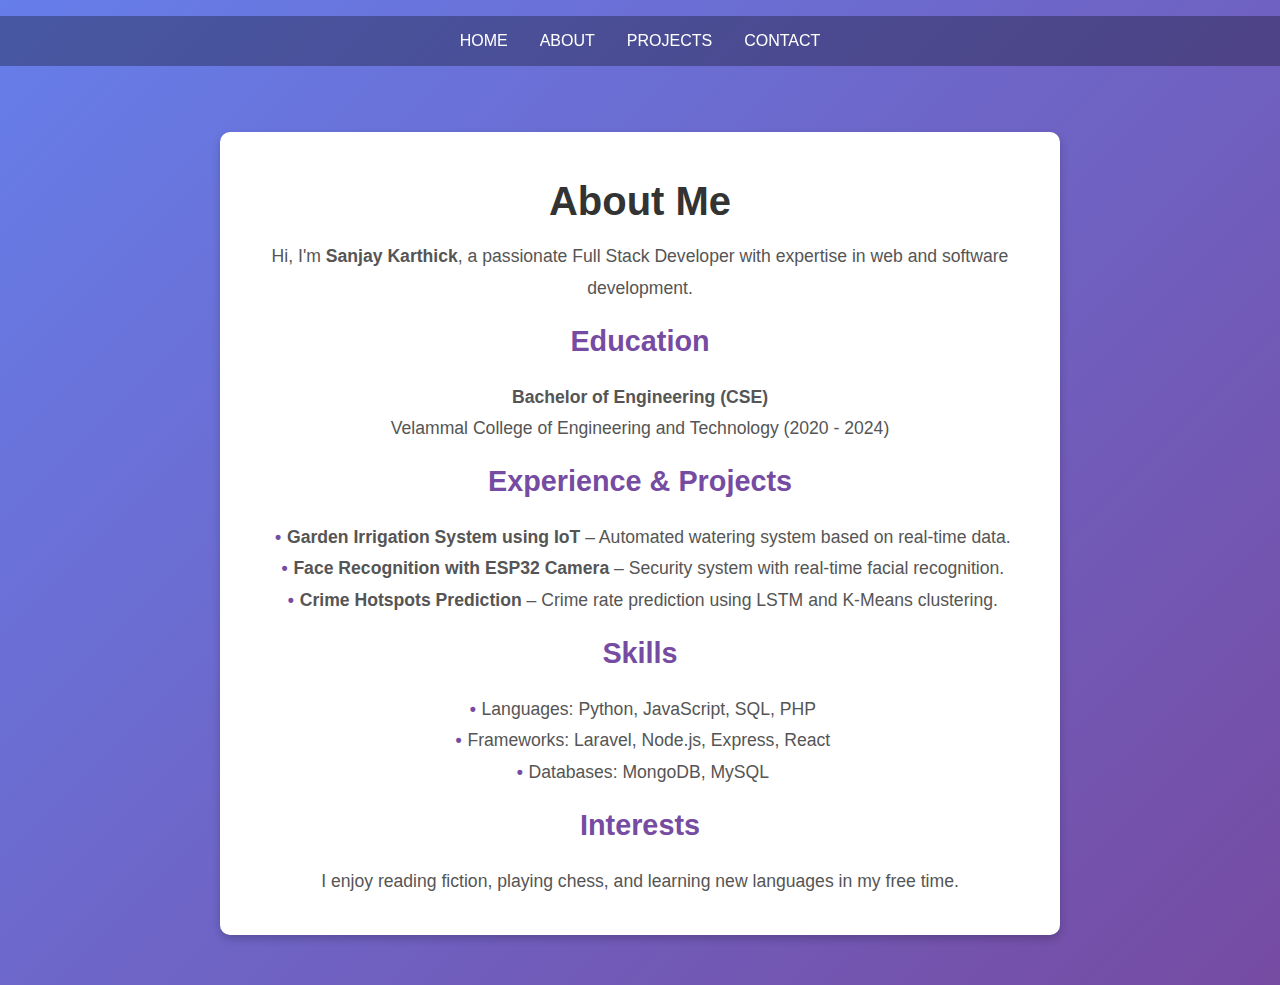
==== about.html @ b0444887 "Add files via upload" ====
<!DOCTYPE html>
<html lang="en">
<head>
    <meta charset="UTF-8">
    <meta name="viewport" content="width=device-width, initial-scale=1.0">
    <title>About Me - Sanjay Karthick</title>
    <link rel="stylesheet" href="personal-portfolio.css">
</head>
<body>
    <div class="portfolio-container">
        <ul class="navlist">
            <li><a href="./personal-portfolio-updated.html">Home</a></li>
            <li><a href="./about.html">About</a></li>
            <li><a href="./projects.html">Projects</a></li>
            <li><a href="./contact.html">Contact</a></li>
        </ul>

        <div class="about-section">
            <h1>About Me</h1>
            <p>Hi, I'm <strong>Sanjay Karthick</strong>, a passionate Full Stack Developer with expertise in web and software development.</p>

            <h2>Education</h2>
            <p><strong>Bachelor of Engineering (CSE)</strong><br>Velammal College of Engineering and Technology (2020 - 2024)</p>

            <h2>Experience & Projects</h2>
            <ul>
                <li><strong>Garden Irrigation System using IoT</strong> – Automated watering system based on real-time data.</li>
                <li><strong>Face Recognition with ESP32 Camera</strong> – Security system with real-time facial recognition.</li>
                <li><strong>Crime Hotspots Prediction</strong> – Crime rate prediction using LSTM and K-Means clustering.</li>
            </ul>

            <h2>Skills</h2>
            <ul>
                <li>Languages: Python, JavaScript, SQL, PHP</li>
                <li>Frameworks: Laravel, Node.js, Express, React</li>
                <li>Databases: MongoDB, MySQL</li>
            </ul>

            <h2>Interests</h2>
            <p>I enjoy reading fiction, playing chess, and learning new languages in my free time.</p>

            
        </div>
    </div>
</body>
</html>
---- personal-portfolio.css ----
body {
    font-family: 'Poppins', sans-serif;
    margin: 0;
    padding: 0;
    background-color: #f4f4f4;
    color: #333;
}

.portfolio-container {
    display: flex;
    flex-direction: column;
    align-items: center;
    justify-content: center;
    min-height: 100vh;
    text-align: center;
    background: linear-gradient(135deg, #667eea, #764ba2);
    color: white;
}

.navlist {
    display: flex;
    justify-content: center;
    gap: 2rem;
    background: rgba(0, 0, 0, 0.3);
    padding: 1rem;
    width: 100%;
    position: sticky;
    top: 0;
    left: 0;
}

.navlist a {
    text-decoration: none;
    color: white;
}

.navlist li {
    list-style: none;
    text-transform: uppercase;
    font-size: 1rem;
    cursor: pointer;
    transition: 0.3s;
}

.navlist li a:hover {
    color: #ffcc00;
}

.profile-pic {
    display: flex;
    justify-content: center;
    align-items: center;
    width: 100%;
    margin-top: 20px;
}

.profile-pic img {
    height: 300px;
    width: 300px;
    object-fit: cover;
    border-radius: 50%;
    max-width: 100%;
}

/* Responsive Design */
@media screen and (max-width: 768px) {
    .navlist {
        flex-direction: column;
        align-items: center;
        padding: 1rem;
        gap: 1rem;
    }

    .navlist li {
        font-size: 0.9rem;
    }

    .portfolio-container {
        flex-direction: column;
        padding: 20px;
    }

    .contentl {
        width: 90%;
        margin-top: 4rem;
        padding: 1.5rem;
    }

    .profile-pic img {
        height: 200px;
        width: 200px;
    }

    .contact-container, .about-section, .projects-container {
        width: 90%;
        padding: 15px;
    }

    .contact-item {
        font-size: 1rem;
    }

    .project-card {
        padding: 15px;
    }
}

@media screen and (max-width: 1024px) {
    .portfolio-container {
        padding: 30px;
    }

    .contentl {
        width: 80%;
    }

    .contact-container, .about-section, .projects-container {
        width: 80%;
    }

    .project-card {
        padding: 20px;
    }
}



.contentl {
    margin-top: 8rem;
    padding: 2rem;
    background: rgba(255, 255, 255, 0.1);
    
    border-radius: 10px;
    box-shadow: 0 0 10px rgba(0, 0, 0, 0.2);
    width: 60%;
}

.intro span {
    color: #ffcc00;
}

h1 {
    font-size: 2.5rem;
    margin-bottom: 1rem;
}

.details {
    font-size: 1.1rem;
    margin-bottom: 2rem;
}

.btn-container button {
    border: none;
    padding: 1rem 2rem;
    font-size: 1rem;
    margin: 0.5rem;
    border-radius: 5px;
    cursor: pointer;
    transition: 0.3s;
}

.btn-container button:nth-child(1) {
    background: #ffcc00;
    color: #333;
}

.btn-container button:nth-child(2) {
    background: transparent;
    border: 2px solid #ffcc00;
    color: #ffcc00;
}

.btn-container button:hover {
    opacity: 0.8;
}

.logos {
    display: flex;
    justify-content: center;
    gap: 1.5rem;
    margin-top: 2rem;
}

.logos i {
    font-size: 1.8rem;
    transition: 0.3s;
    cursor: pointer;
}

.logos i:hover {
    color: #ffcc00;
}

.email a,.ghub a,.linkedIn a,.phn p,.stackoverflow a{
    text-decoration: none;
    color: darkmagenta;
}
.email h1,.ghub h1,.linkedIn h1,.phn h1,.stackoverflow h1{
    text-decoration: underline;
}
.contact{
    display: grid;
    grid-template-columns: auto auto;
    gap: 100px;
}

.about-section {
    max-width: 800px;
    margin: 50px auto;
    padding: 20px;
    background: white;
    box-shadow: 0 4px 8px rgba(0, 0, 0, 0.2);
    border-radius: 10px;
    text-align: center;
}
.about-section h1 {
    font-size: 2.5rem;
    color: #333;
    margin-bottom: 10px;
}
.about-section h2 {
    font-size: 1.8rem;
    color: #764ba2;
    margin-top: 20px;
}
.about-section p, .about-section ul {
    font-size: 1.1rem;
    color: #555;
    line-height: 1.8;
}
.about-section ul {
    list-style: none;
    padding: 0;
}
.about-section ul li::before {
    content: "\2022";
    color: #764ba2;
    font-weight: bold;
    display: inline-block;
    width: 1em;
}

.contact-container {
    max-width: 800px;
    margin: 50px auto;
    padding: 20px;
    background: white;
    box-shadow: 0 4px 8px rgba(0, 0, 0, 0.2);
    border-radius: 10px;
    text-align: center;
}

.contact-container h1 {
    font-size: 2.5rem;
    color: #333;
    margin-bottom: 20px;
}

.contact-item {
    margin: 15px 0;
    font-size: 1.2rem;
}

.contact-item a {
    color: #764ba2;
    text-decoration: none;
    transition: 0.3s;
}

.contact-item a:hover {
    color: #ffcc00;
}

.contact-item i {
    margin-right: 10px;
    color: #764ba2;
}
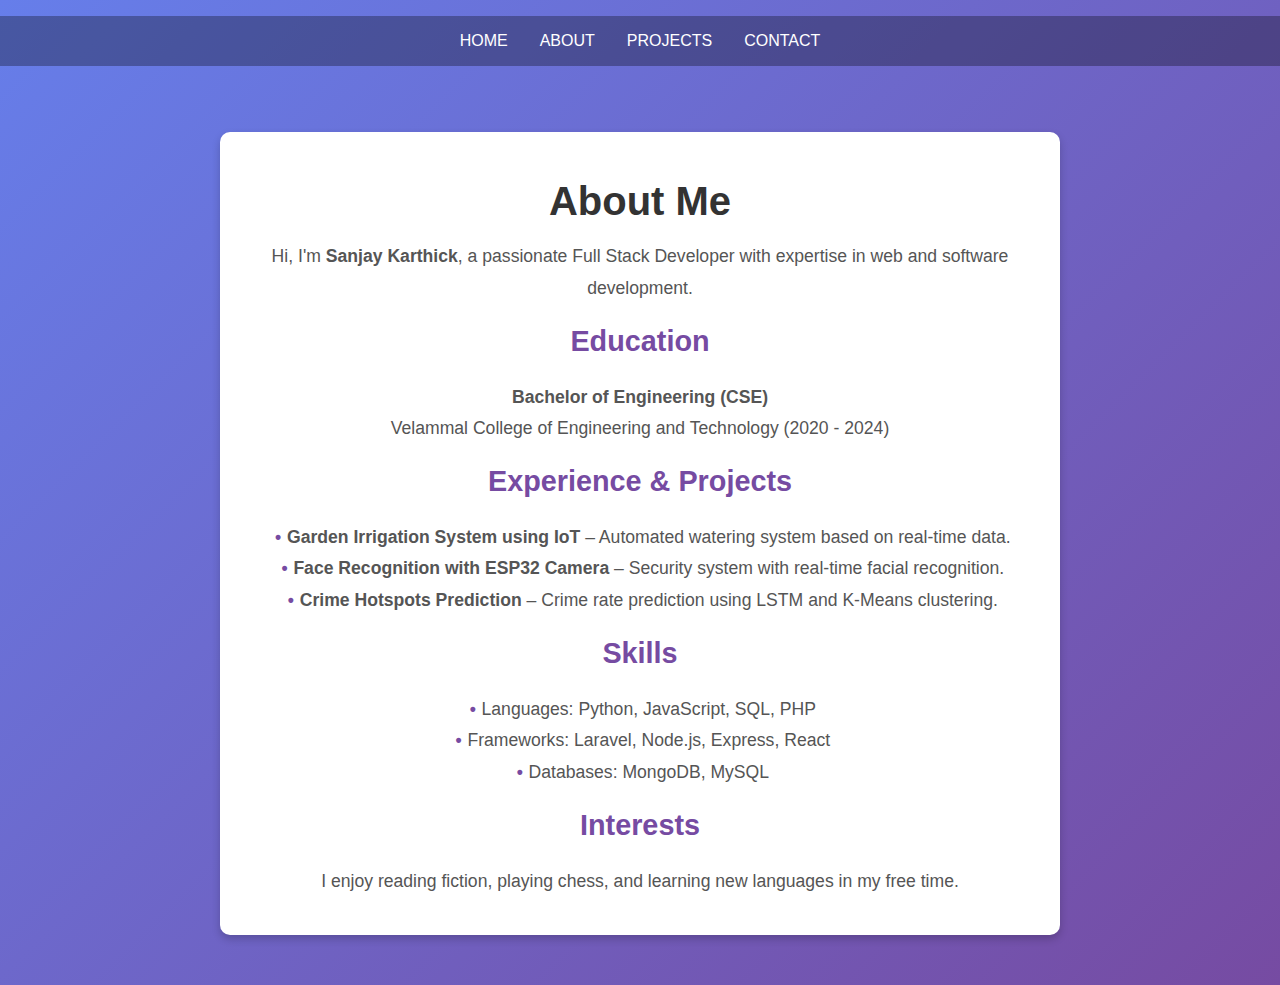
==== commit efb9fcbc: "Add files via upload" ====
--- a/about.html
+++ b/about.html
@@ -9,7 +9,7 @@
 <body>
     <div class="portfolio-container">
         <ul class="navlist">
-            <li><a href="./personal-portfolio-updated.html">Home</a></li>
+            <li><a href="./index.html">Home</a></li>
             <li><a href="./about.html">About</a></li>
             <li><a href="./projects.html">Projects</a></li>
             <li><a href="./contact.html">Contact</a></li>
@@ -43,4 +43,4 @@
         </div>
     </div>
 </body>
-</html>+</html>
--- a/personal-portfolio.css
+++ b/personal-portfolio.css
@@ -24,7 +24,7 @@
     background: rgba(0, 0, 0, 0.3);
     padding: 1rem;
     width: 100%;
-    position: sticky;
+    position: relative;
     top: 0;
     left: 0;
 }
@@ -50,16 +50,35 @@
     display: flex;
     justify-content: center;
     align-items: center;
+    width: 200px;
+    height: 200px;
+    position: relative;
+    border-radius: 50%;
+    overflow: hidden;
+    margin-top: 20px;
+}
+
+.profile-pic img {
     width: 100%;
-    margin-top: 20px;
-}
-
-.profile-pic img {
-    height: 300px;
-    width: 300px;
+    height: 100%;
     object-fit: cover;
     border-radius: 50%;
     max-width: 100%;
+    animation: profileAnimation 6s infinite alternate;
+    position: absolute;
+}
+
+@keyframes profileAnimation {
+    0% { opacity: 1; }
+    45% { opacity: 0; }
+    55% { opacity: 0; }
+    100% { opacity: 1; }
+}
+
+
+
+.profile-pic img:nth-child(2) {
+    animation-delay: 3s;
 }
 
 /* Responsive Design */
